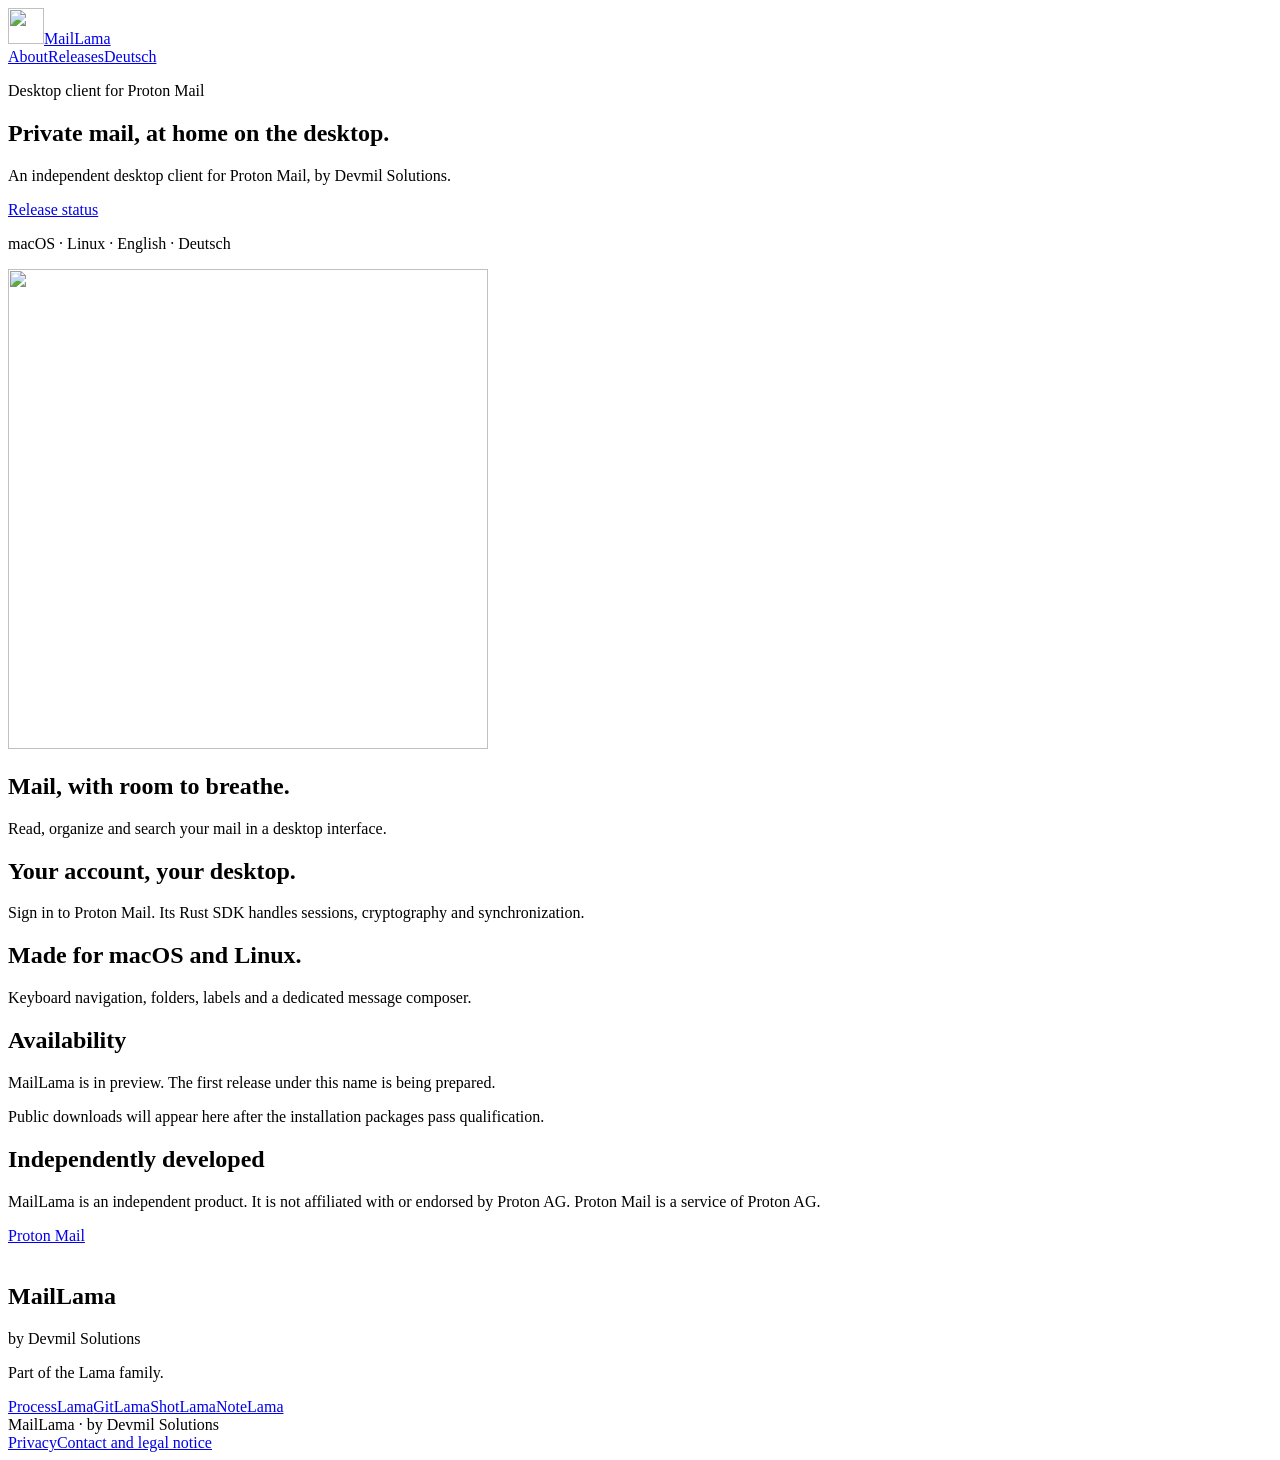
==== webfront/index.html @ eb5f18ec "Publish the MailLama preview website from authoritative Forgejo sources" ====
<!doctype html>
<html lang="en"><head><meta charset="utf-8"><meta name="viewport" content="width=device-width,initial-scale=1">
<title>MailLama · Private mail, at home on the desktop.</title><meta name="description" content="An independent desktop client for Proton Mail, by Devmil Solutions.">
<link rel="canonical" href="https://devmil.de/maillama/"><link rel="alternate" hreflang="en" href="https://devmil.de/maillama/"><link rel="alternate" hreflang="de" href="https://devmil.de/maillama/de/">
<meta property="og:title" content="MailLama"><meta property="og:description" content="An independent desktop client for Proton Mail, by Devmil Solutions."><meta property="og:url" content="https://devmil.de/maillama/"><meta property="og:image" content="https://devmil.de/maillama/assets/social.png"><meta property="og:type" content="website">
<link rel="icon" href="/maillama/assets/favicon.png"><link rel="stylesheet" href="/maillama/style.7b50d7c165a7.css"><link rel="manifest" href="/maillama/site.webmanifest">
<script type="application/ld+json">{"@context": "https://schema.org", "@type": "SoftwareApplication", "name": "MailLama", "url": "https://devmil.de/maillama/", "applicationCategory": "CommunicationApplication", "operatingSystem": "macOS, Linux", "author": {"@type": "Organization", "name": "Devmil Solutions"}}</script></head><body>
<header><a class="wordmark" href="https://devmil.de/maillama/"><img src="/maillama/assets/lama/tile-crossproton.svg" width="36" height="36" alt="">MailLama</a><nav aria-label="Navigation"><a href="https://devmil.de/maillama/#about">About</a><a href="https://devmil.de/maillama/releases.html">Releases</a><a href="https://devmil.de/maillama/de/" lang="de">Deutsch</a></nav></header>
<main><section class="hero"><div><p class="eyebrow">Desktop client for Proton Mail</p><h1>Private mail, at home on the desktop.</h1><p class="intro">An independent desktop client for Proton Mail, by Devmil Solutions.</p><a class="button" href="#availability">Release status</a><p class="status">macOS · Linux · English · Deutsch</p></div><div class="scene"><img src="/maillama/assets/lama/herd-crossproton.svg" alt="" width="480" height="480"></div></section><section class="cards" aria-label="MailLama"><article class="card"><h2>Mail, with room to breathe.</h2><p>Read, organize and search your mail in a desktop interface.</p></article><article class="card"><h2>Your account, your desktop.</h2><p>Sign in to Proton Mail. Its Rust SDK handles sessions, cryptography and synchronization.</p></article><article class="card"><h2>Made for macOS and Linux.</h2><p>Keyboard navigation, folders, labels and a dedicated message composer.</p></article></section><section class="section split" id="availability"><div><h2>Availability</h2><p>MailLama is in preview. The first release under this name is being prepared.</p><p>Public downloads will appear here after the installation packages pass qualification.</p></div><div><h2>Independently developed</h2><p>MailLama is an independent product. It is not affiliated with or endorsed by Proton AG. Proton Mail is a service of Proton AG.</p><a href="https://proton.me/mail">Proton Mail</a></div></section>
<section class="section" id="about"><div class="about"><img src="/maillama/assets/lama/lama-proud.svg" alt=""><div><h2>MailLama</h2><p>by Devmil Solutions</p><p>Part of the Lama family.</p></div></div><nav class="family" aria-label="Lama family"><a href="https://devmil.de/processlama/">ProcessLama</a><a href="https://devmil.de/gitlama/">GitLama</a><a href="https://devmil.de/shotlama/">ShotLama</a><a href="https://devmil.de/notelama/">NoteLama</a></nav></section></main>
<footer><span><img src="/maillama/assets/lama/lama-signature.svg" alt="">MailLama · by Devmil Solutions</span><nav aria-label="Legal"><a href="https://devmil.de/maillama/privacy.html">Privacy</a><a href="https://devmil.de/imprint/">Contact and legal notice</a></nav></footer></body></html>
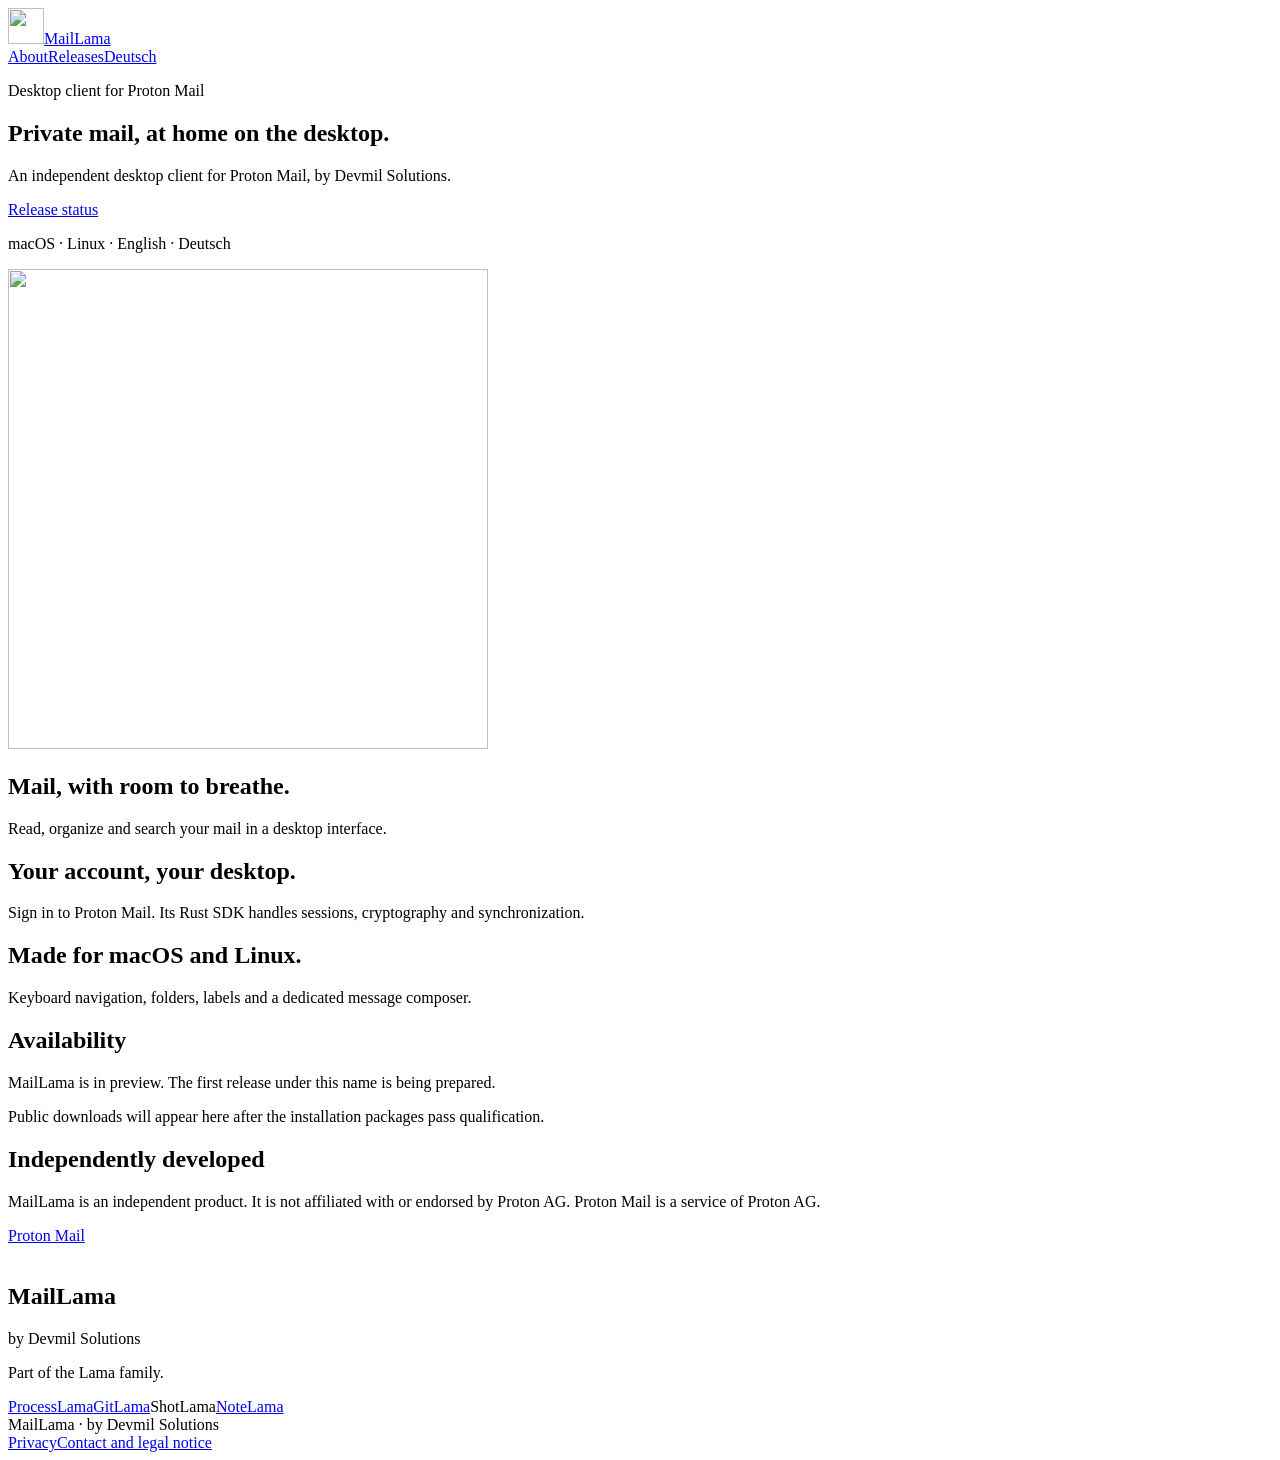
==== commit fd56defd: "Keep the unreleased ShotLama family entry as text" ====
--- a/webfront/index.html
+++ b/webfront/index.html
@@ -3,9 +3,9 @@
 <title>MailLama · Private mail, at home on the desktop.</title><meta name="description" content="An independent desktop client for Proton Mail, by Devmil Solutions.">
 <link rel="canonical" href="https://devmil.de/maillama/"><link rel="alternate" hreflang="en" href="https://devmil.de/maillama/"><link rel="alternate" hreflang="de" href="https://devmil.de/maillama/de/">
 <meta property="og:title" content="MailLama"><meta property="og:description" content="An independent desktop client for Proton Mail, by Devmil Solutions."><meta property="og:url" content="https://devmil.de/maillama/"><meta property="og:image" content="https://devmil.de/maillama/assets/social.png"><meta property="og:type" content="website">
-<link rel="icon" href="/maillama/assets/favicon.png"><link rel="stylesheet" href="/maillama/style.7b50d7c165a7.css"><link rel="manifest" href="/maillama/site.webmanifest">
+<link rel="icon" href="/maillama/assets/favicon.png"><link rel="stylesheet" href="/maillama/style.c832b9b0ee8c.css"><link rel="manifest" href="/maillama/site.webmanifest">
 <script type="application/ld+json">{"@context": "https://schema.org", "@type": "SoftwareApplication", "name": "MailLama", "url": "https://devmil.de/maillama/", "applicationCategory": "CommunicationApplication", "operatingSystem": "macOS, Linux", "author": {"@type": "Organization", "name": "Devmil Solutions"}}</script></head><body>
 <header><a class="wordmark" href="https://devmil.de/maillama/"><img src="/maillama/assets/lama/tile-crossproton.svg" width="36" height="36" alt="">MailLama</a><nav aria-label="Navigation"><a href="https://devmil.de/maillama/#about">About</a><a href="https://devmil.de/maillama/releases.html">Releases</a><a href="https://devmil.de/maillama/de/" lang="de">Deutsch</a></nav></header>
 <main><section class="hero"><div><p class="eyebrow">Desktop client for Proton Mail</p><h1>Private mail, at home on the desktop.</h1><p class="intro">An independent desktop client for Proton Mail, by Devmil Solutions.</p><a class="button" href="#availability">Release status</a><p class="status">macOS · Linux · English · Deutsch</p></div><div class="scene"><img src="/maillama/assets/lama/herd-crossproton.svg" alt="" width="480" height="480"></div></section><section class="cards" aria-label="MailLama"><article class="card"><h2>Mail, with room to breathe.</h2><p>Read, organize and search your mail in a desktop interface.</p></article><article class="card"><h2>Your account, your desktop.</h2><p>Sign in to Proton Mail. Its Rust SDK handles sessions, cryptography and synchronization.</p></article><article class="card"><h2>Made for macOS and Linux.</h2><p>Keyboard navigation, folders, labels and a dedicated message composer.</p></article></section><section class="section split" id="availability"><div><h2>Availability</h2><p>MailLama is in preview. The first release under this name is being prepared.</p><p>Public downloads will appear here after the installation packages pass qualification.</p></div><div><h2>Independently developed</h2><p>MailLama is an independent product. It is not affiliated with or endorsed by Proton AG. Proton Mail is a service of Proton AG.</p><a href="https://proton.me/mail">Proton Mail</a></div></section>
-<section class="section" id="about"><div class="about"><img src="/maillama/assets/lama/lama-proud.svg" alt=""><div><h2>MailLama</h2><p>by Devmil Solutions</p><p>Part of the Lama family.</p></div></div><nav class="family" aria-label="Lama family"><a href="https://devmil.de/processlama/">ProcessLama</a><a href="https://devmil.de/gitlama/">GitLama</a><a href="https://devmil.de/shotlama/">ShotLama</a><a href="https://devmil.de/notelama/">NoteLama</a></nav></section></main>
+<section class="section" id="about"><div class="about"><img src="/maillama/assets/lama/lama-proud.svg" alt=""><div><h2>MailLama</h2><p>by Devmil Solutions</p><p>Part of the Lama family.</p></div></div><nav class="family" aria-label="Lama family"><a href="https://devmil.de/processlama/">ProcessLama</a><a href="https://devmil.de/gitlama/">GitLama</a><span>ShotLama</span><a href="https://devmil.de/notelama/">NoteLama</a></nav></section></main>
 <footer><span><img src="/maillama/assets/lama/lama-signature.svg" alt="">MailLama · by Devmil Solutions</span><nav aria-label="Legal"><a href="https://devmil.de/maillama/privacy.html">Privacy</a><a href="https://devmil.de/imprint/">Contact and legal notice</a></nav></footer></body></html>
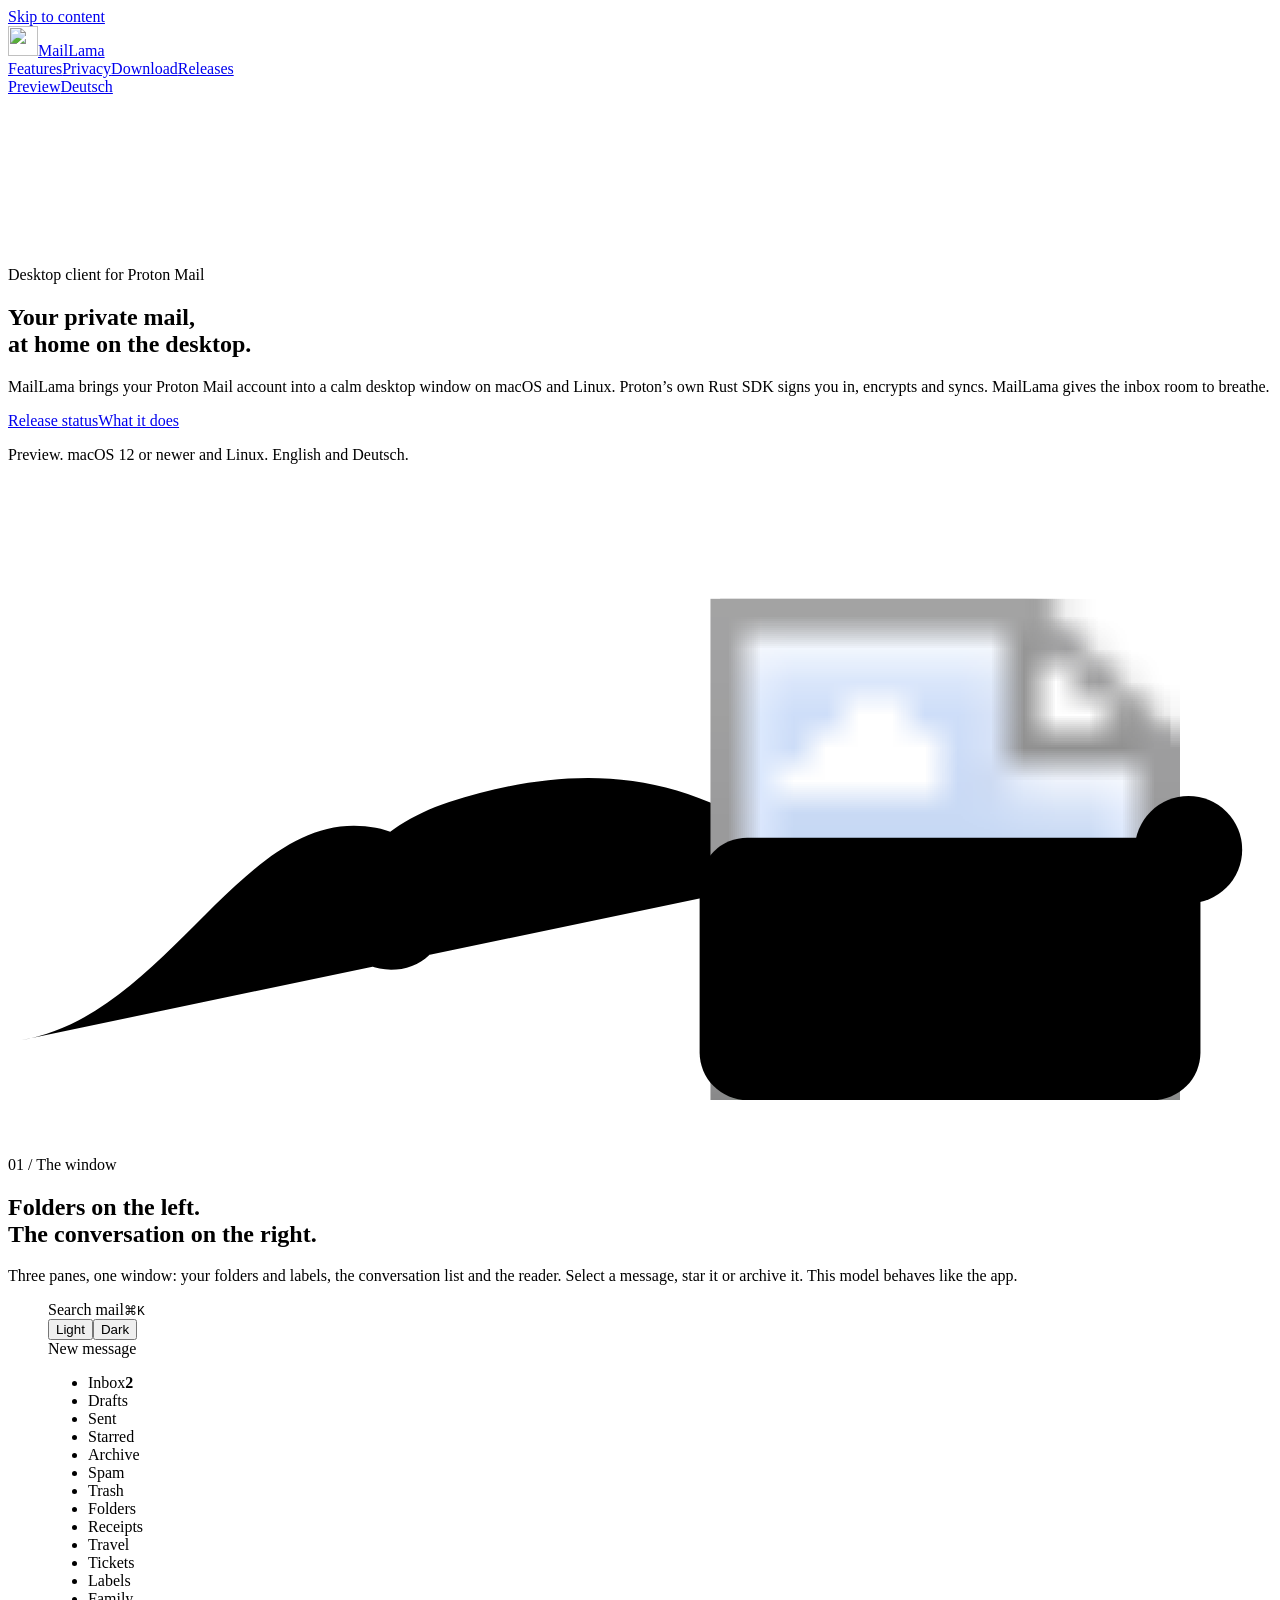
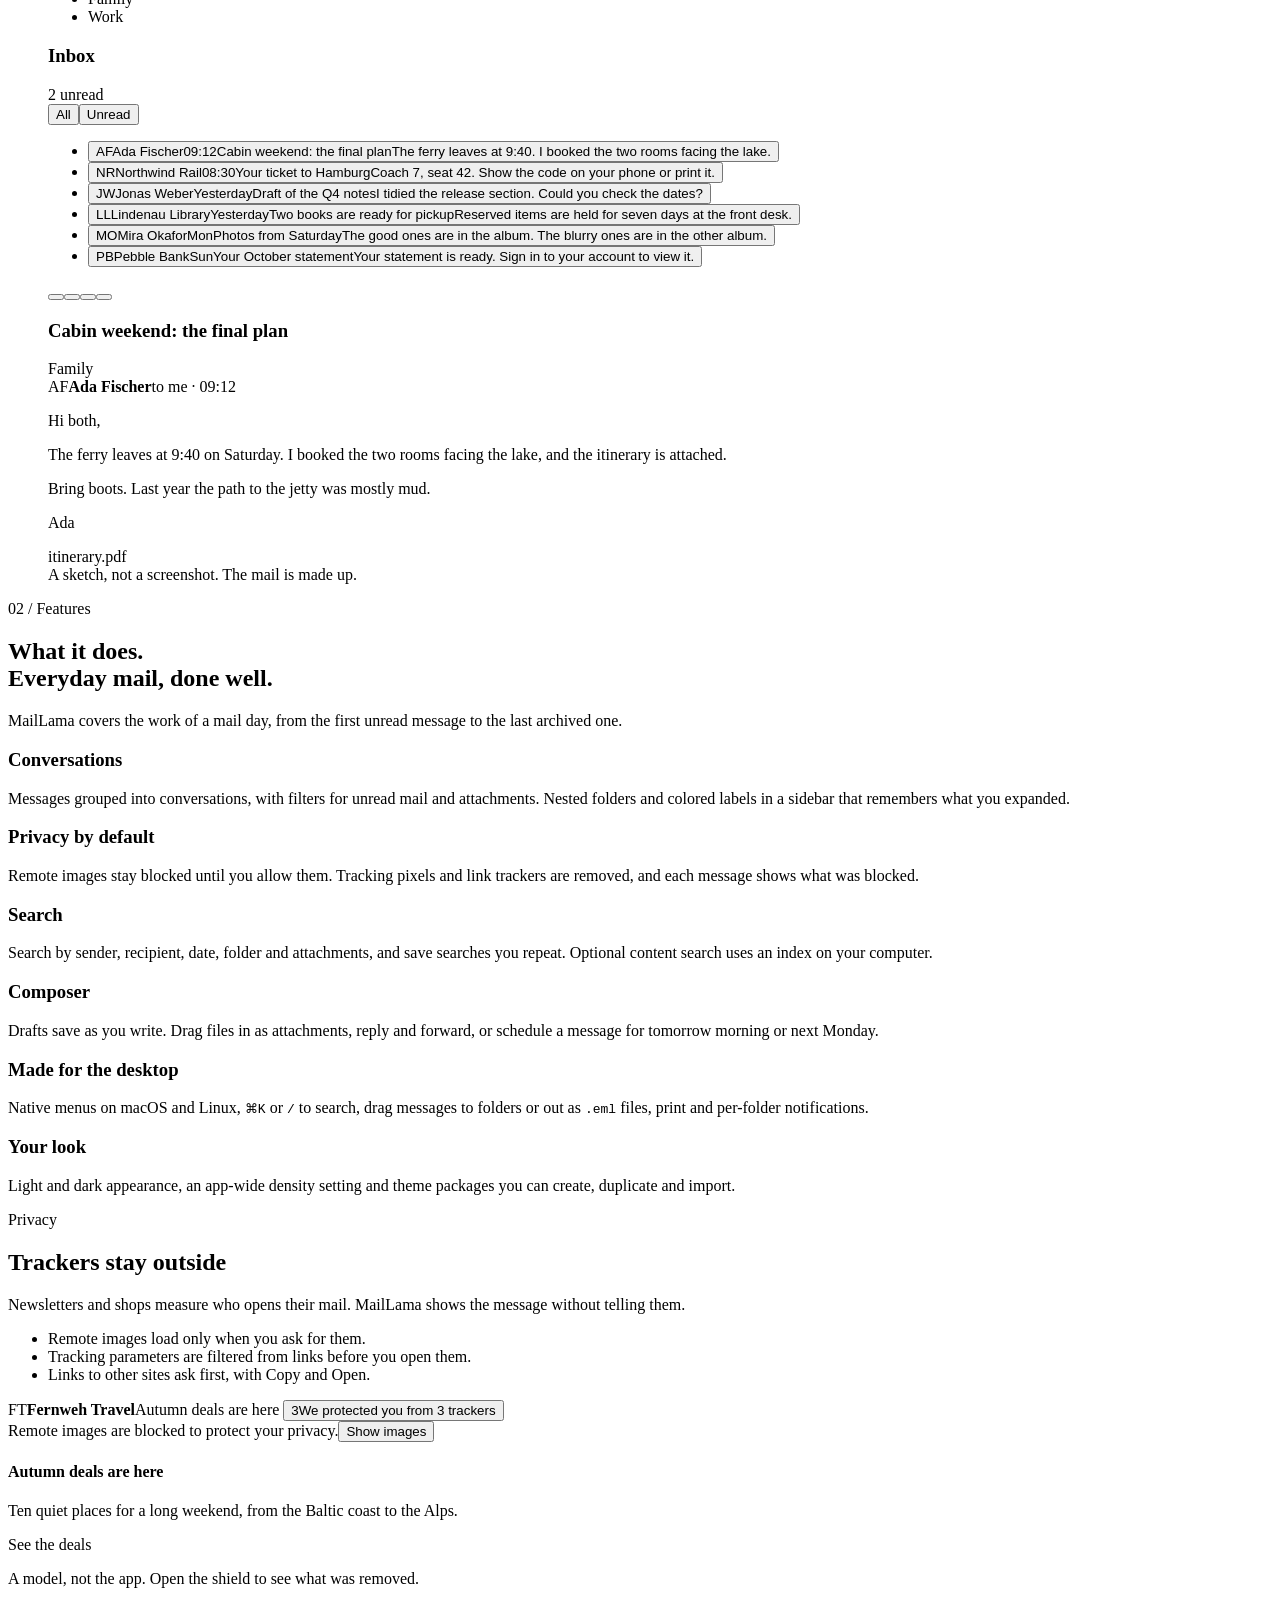
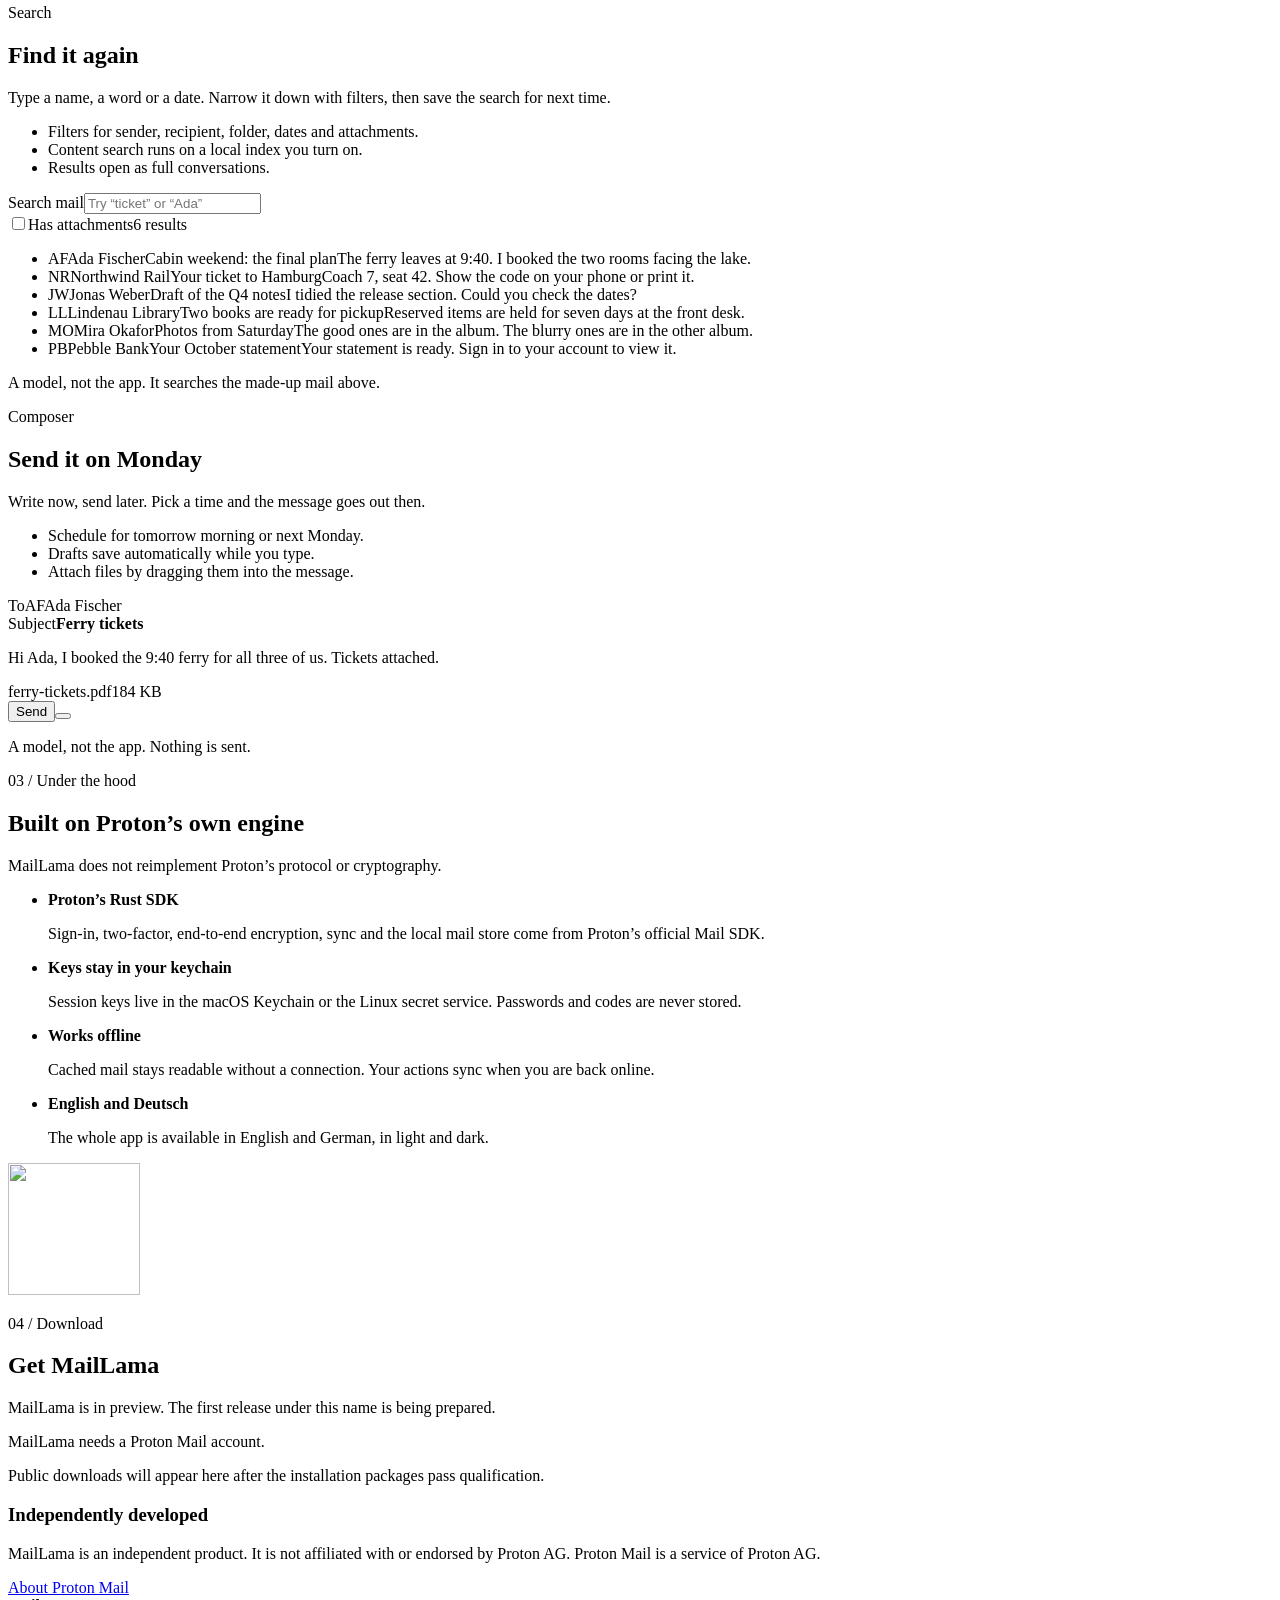
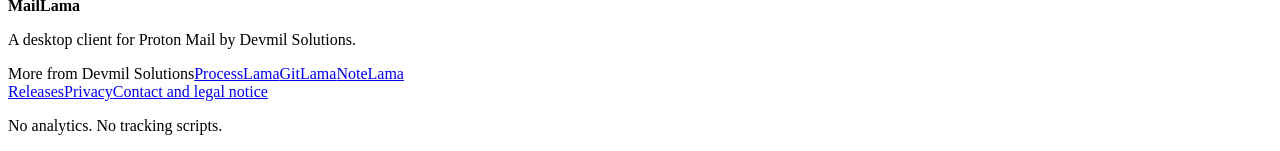
==== commit 6da931f3: "Sync MailLama website from cf1d3f98775d3b9809a4840f121636abe08332cc" ====
--- a/webfront/index.html
+++ b/webfront/index.html
@@ -1,11 +1,143 @@
 <!doctype html>
-<html lang="en"><head><meta charset="utf-8"><meta name="viewport" content="width=device-width,initial-scale=1">
-<title>MailLama · Private mail, at home on the desktop.</title><meta name="description" content="An independent desktop client for Proton Mail, by Devmil Solutions.">
-<link rel="canonical" href="https://devmil.de/maillama/"><link rel="alternate" hreflang="en" href="https://devmil.de/maillama/"><link rel="alternate" hreflang="de" href="https://devmil.de/maillama/de/">
-<meta property="og:title" content="MailLama"><meta property="og:description" content="An independent desktop client for Proton Mail, by Devmil Solutions."><meta property="og:url" content="https://devmil.de/maillama/"><meta property="og:image" content="https://devmil.de/maillama/assets/social.png"><meta property="og:type" content="website">
-<link rel="icon" href="/maillama/assets/favicon.png"><link rel="stylesheet" href="/maillama/style.c832b9b0ee8c.css"><link rel="manifest" href="/maillama/site.webmanifest">
-<script type="application/ld+json">{"@context": "https://schema.org", "@type": "SoftwareApplication", "name": "MailLama", "url": "https://devmil.de/maillama/", "applicationCategory": "CommunicationApplication", "operatingSystem": "macOS, Linux", "author": {"@type": "Organization", "name": "Devmil Solutions"}}</script></head><body>
-<header><a class="wordmark" href="https://devmil.de/maillama/"><img src="/maillama/assets/lama/tile-crossproton.svg" width="36" height="36" alt="">MailLama</a><nav aria-label="Navigation"><a href="https://devmil.de/maillama/#about">About</a><a href="https://devmil.de/maillama/releases.html">Releases</a><a href="https://devmil.de/maillama/de/" lang="de">Deutsch</a></nav></header>
-<main><section class="hero"><div><p class="eyebrow">Desktop client for Proton Mail</p><h1>Private mail, at home on the desktop.</h1><p class="intro">An independent desktop client for Proton Mail, by Devmil Solutions.</p><a class="button" href="#availability">Release status</a><p class="status">macOS · Linux · English · Deutsch</p></div><div class="scene"><img src="/maillama/assets/lama/herd-crossproton.svg" alt="" width="480" height="480"></div></section><section class="cards" aria-label="MailLama"><article class="card"><h2>Mail, with room to breathe.</h2><p>Read, organize and search your mail in a desktop interface.</p></article><article class="card"><h2>Your account, your desktop.</h2><p>Sign in to Proton Mail. Its Rust SDK handles sessions, cryptography and synchronization.</p></article><article class="card"><h2>Made for macOS and Linux.</h2><p>Keyboard navigation, folders, labels and a dedicated message composer.</p></article></section><section class="section split" id="availability"><div><h2>Availability</h2><p>MailLama is in preview. The first release under this name is being prepared.</p><p>Public downloads will appear here after the installation packages pass qualification.</p></div><div><h2>Independently developed</h2><p>MailLama is an independent product. It is not affiliated with or endorsed by Proton AG. Proton Mail is a service of Proton AG.</p><a href="https://proton.me/mail">Proton Mail</a></div></section>
-<section class="section" id="about"><div class="about"><img src="/maillama/assets/lama/lama-proud.svg" alt=""><div><h2>MailLama</h2><p>by Devmil Solutions</p><p>Part of the Lama family.</p></div></div><nav class="family" aria-label="Lama family"><a href="https://devmil.de/processlama/">ProcessLama</a><a href="https://devmil.de/gitlama/">GitLama</a><span>ShotLama</span><a href="https://devmil.de/notelama/">NoteLama</a></nav></section></main>
-<footer><span><img src="/maillama/assets/lama/lama-signature.svg" alt="">MailLama · by Devmil Solutions</span><nav aria-label="Legal"><a href="https://devmil.de/maillama/privacy.html">Privacy</a><a href="https://devmil.de/imprint/">Contact and legal notice</a></nav></footer></body></html>+<html lang="en">
+<head>
+<meta charset="utf-8">
+<meta name="viewport" content="width=device-width, initial-scale=1">
+<title>MailLama · Your private mail, at home on the desktop</title>
+<meta name="description" content="MailLama is an independent desktop client for Proton Mail on macOS and Linux, by Devmil Solutions.">
+<meta name="theme-color" content="#E8ECEE" media="(prefers-color-scheme: light)">
+<meta name="theme-color" content="#0B151A" media="(prefers-color-scheme: dark)">
+<link rel="canonical" href="https://devmil.de/maillama/">
+<link rel="alternate" hreflang="en" href="https://devmil.de/maillama/">
+<link rel="alternate" hreflang="de" href="https://devmil.de/maillama/de/">
+<meta property="og:type" content="website">
+<meta property="og:title" content="MailLama · Your private mail, at home on the desktop">
+<meta property="og:description" content="MailLama is an independent desktop client for Proton Mail on macOS and Linux, by Devmil Solutions.">
+<meta property="og:url" content="https://devmil.de/maillama/">
+<meta property="og:image" content="https://devmil.de/maillama/assets/feature-graphic.png">
+<meta property="og:image:width" content="1024">
+<meta property="og:image:height" content="500">
+<meta name="twitter:card" content="summary_large_image">
+<meta name="twitter:image" content="https://devmil.de/maillama/assets/feature-graphic.png">
+<link rel="icon" href="/maillama/assets/lama/tile-crossproton-small.svg" type="image/svg+xml">
+<link rel="icon" href="/maillama/assets/favicon.png" type="image/png">
+<link rel="stylesheet" href="/maillama/style.6cc1d07f967f.css">
+<link rel="manifest" href="/maillama/site.webmanifest">
+<script>document.documentElement.classList.add("js")</script>
+<script src="/maillama/site.1dc289133462.js" defer></script>
+<script type="application/ld+json">{"@context": "https://schema.org", "@type": "SoftwareApplication", "name": "MailLama", "url": "https://devmil.de/maillama/", "description": "MailLama is an independent desktop client for Proton Mail on macOS and Linux, by Devmil Solutions.", "applicationCategory": "CommunicationApplication", "operatingSystem": "macOS, Linux", "inLanguage": "en", "author": {"@type": "Organization", "name": "Devmil Solutions"}}</script>
+</head>
+<body class="">
+<a class="skip-link" href="#main">Skip to content</a>
+<header class="site-header">
+<a class="brand" href="https://devmil.de/maillama/" aria-label="MailLama home"><img src="/maillama/assets/lama/tile-crossproton.svg" width="30" height="30" alt="">MailLama</a>
+<nav class="site-nav" aria-label="Primary"><a href="https://devmil.de/maillama/#features">Features</a><a href="https://devmil.de/maillama/#privacy">Privacy</a><a href="https://devmil.de/maillama/#download">Download</a><a href="https://devmil.de/maillama/releases.html">Releases</a></nav>
+<div class="header-end"><a class="header-status" href="https://devmil.de/maillama/#download">Preview</a><a class="lang" href="https://devmil.de/maillama/de/" hreflang="de" lang="de">Deutsch</a></div>
+</header>
+<main id="main">
+<section class="hero" aria-labelledby="hero-title"><div class="stage">
+<canvas class="routes" data-routes aria-hidden="true"></canvas>
+<div class="hero-copy"><p class="eyebrow">Desktop client for Proton Mail</p><h1 id="hero-title">Your private mail,<br>at home on the desktop.</h1><p class="intro">MailLama brings your Proton Mail account into a calm desktop window on macOS and Linux. Proton’s own Rust SDK signs you in, encrypts and syncs. MailLama gives the inbox room to breathe.</p>
+<div class="actions"><a class="button primary" href="https://devmil.de/maillama/#download"><span class="icon" style="--icon:url(/maillama/assets/icons/download.svg)" aria-hidden="true"></span><span>Release status</span></a><a class="button ghost" href="https://devmil.de/maillama/#features">What it does<span class="icon" style="--icon:url(/maillama/assets/icons/arrow-right.svg)" aria-hidden="true"></span></a></div>
+<p class="hero-note">Preview. macOS 12 or newer and Linux. English and Deutsch.</p></div>
+<div class="hero-scene" data-hero-scene aria-hidden="true">
+<svg viewBox="52 24 212 110" focusable="false">
+<defs><clipPath id="envelope-mouth"><rect x="140" y="0" width="130" height="128"/></clipPath></defs>
+<path class="flight" data-flight d="M54 118C78 114 90 82 110 82C128 82 130 104 118 106C104 108 102 86 126 78C148 71 168 72 188 90"/>
+<g clip-path="url(#envelope-mouth)"><g class="hero-lama" data-hero-lama>
+<image class="pose proud" href="/maillama/assets/lama/lama-proud.svg" x="165.92" y="43.93" width="88.16" height="88.16"/>
+<image class="pose hello" href="/maillama/assets/lama/lama-standing-nod.svg" x="164.31" y="43.93" width="88.16" height="88.16"/>
+</g></g>
+<g class="letter" data-letter><rect x="-7" y="-5" width="14" height="10" rx="2"/><path d="M-5 -3l5 3.4 5-3.4"/></g>
+<g class="envelope" data-envelope><rect x="168" y="84" width="84" height="44" rx="8"/><path d="M174 90l36 22 36-22"/></g>
+<g class="badge" data-badge><circle cx="250" cy="86" r="9"/><text x="250" y="89.6" text-anchor="middle" data-badge-count>0</text></g>
+</svg>
+</div>
+</div></section>
+<section id="window" class="section wrap" aria-labelledby="window-title">
+<div class="section-heading reveal"><p class="eyebrow">01 / The window</p><h2 id="window-title">Folders on the left.<br><span>The conversation on the right.</span></h2><p>Three panes, one window: your folders and labels, the conversation list and the reader. Select a message, star it or archive it. This model behaves like the app.</p></div>
+<figure class="sketch reveal" data-sketch>
+<div class="window" data-theme="light" role="group" aria-label="Interactive model of the MailLama window">
+<div class="win-bar"><span class="lights" aria-hidden="true"><i></i><i></i><i></i></span>
+<div class="win-search"><span class="icon" style="--icon:url(/maillama/assets/icons/search.svg)" aria-hidden="true"></span><span>Search mail</span><kbd>⌘K</kbd></div>
+<div class="segmented" role="group" aria-label="Theme of the model"><button type="button" data-theme-choice="light" aria-pressed="true">Light</button><button type="button" data-theme-choice="dark" aria-pressed="false">Dark</button></div></div>
+<div class="win-body">
+<nav class="win-side" aria-label="Mailboxes"><span class="compose"><span class="icon" style="--icon:url(/maillama/assets/icons/pen-line.svg)" aria-hidden="true"></span><span>New message</span></span><ul><li class="nav-item is-active" aria-current="true"><span class="icon" style="--icon:url(/maillama/assets/icons/inbox.svg)" aria-hidden="true"></span><span>Inbox</span><b class="count" data-unread-count>2</b></li><li class="nav-item"><span class="icon" style="--icon:url(/maillama/assets/icons/file-text.svg)" aria-hidden="true"></span><span>Drafts</span></li><li class="nav-item"><span class="icon" style="--icon:url(/maillama/assets/icons/send.svg)" aria-hidden="true"></span><span>Sent</span></li><li class="nav-item"><span class="icon" style="--icon:url(/maillama/assets/icons/star.svg)" aria-hidden="true"></span><span>Starred</span></li><li class="nav-item"><span class="icon" style="--icon:url(/maillama/assets/icons/archive.svg)" aria-hidden="true"></span><span>Archive</span></li><li class="nav-item"><span class="icon" style="--icon:url(/maillama/assets/icons/octagon-alert.svg)" aria-hidden="true"></span><span>Spam</span></li><li class="nav-item"><span class="icon" style="--icon:url(/maillama/assets/icons/trash-2.svg)" aria-hidden="true"></span><span>Trash</span></li><li class="side-title">Folders</li><li class="nav-item"><span class="icon" style="--icon:url(/maillama/assets/icons/folder.svg)" aria-hidden="true"></span><span>Receipts</span></li><li class="nav-item"><span class="icon" style="--icon:url(/maillama/assets/icons/folder-open.svg)" aria-hidden="true"></span><span>Travel</span></li><li class="nav-item nested"><span class="icon" style="--icon:url(/maillama/assets/icons/folder.svg)" aria-hidden="true"></span><span>Tickets</span></li><li class="side-title">Labels</li><li class="nav-item"><i class="label-dot" style="--tone:var(--series-2)"></i><span>Family</span></li><li class="nav-item"><i class="label-dot" style="--tone:var(--series-6)"></i><span>Work</span></li></ul><span class="signature" aria-hidden="true"></span></nav>
+<section class="win-list" aria-label="Inbox"><header class="list-head"><h3>Inbox</h3><span class="list-count" data-unread-label>2 unread</span>
+<div class="pills" role="group" aria-label="Filter"><button type="button" data-filter="all" aria-pressed="true">All</button><button type="button" data-filter="unread" aria-pressed="false">Unread</button></div></header>
+<ul class="rows" data-rows><li><button type="button" class="row is-unread is-selected" data-mail="cabin" aria-pressed="true"><span class="avatar" style="--tone:var(--series-2)">AF</span><span class="row-main"><span class="row-top"><span class="sender">Ada Fischer</span><span class="time">09:12</span></span><span class="subject">Cabin weekend: the final plan</span><span class="snippet">The ferry leaves at 9:40. I booked the two rooms facing the lake.</span></span><span class="row-icons"><span class="icon mini" style="--icon:url(/maillama/assets/icons/paperclip.svg)" aria-hidden="true"></span></span></button></li><li><button type="button" class="row is-unread" data-mail="rail" aria-pressed="false"><span class="avatar" style="--tone:var(--series-1)">NR</span><span class="row-main"><span class="row-top"><span class="sender">Northwind Rail</span><span class="time">08:30</span></span><span class="subject">Your ticket to Hamburg</span><span class="snippet">Coach 7, seat 42. Show the code on your phone or print it.</span></span><span class="row-icons"></span></button></li><li><button type="button" class="row" data-mail="notes" aria-pressed="false"><span class="avatar" style="--tone:var(--series-6)">JW</span><span class="row-main"><span class="row-top"><span class="sender">Jonas Weber</span><span class="time">Yesterday</span></span><span class="subject">Draft of the Q4 notes</span><span class="snippet">I tidied the release section. Could you check the dates?</span></span><span class="row-icons"><span class="icon mini" style="--icon:url(/maillama/assets/icons/paperclip.svg)" aria-hidden="true"></span><span class="icon mini star" style="--icon:url(/maillama/assets/icons/star.svg)" aria-hidden="true"></span></span></button></li><li><button type="button" class="row" data-mail="library" aria-pressed="false"><span class="avatar" style="--tone:var(--series-3)">LL</span><span class="row-main"><span class="row-top"><span class="sender">Lindenau Library</span><span class="time">Yesterday</span></span><span class="subject">Two books are ready for pickup</span><span class="snippet">Reserved items are held for seven days at the front desk.</span></span><span class="row-icons"></span></button></li><li><button type="button" class="row" data-mail="photos" aria-pressed="false"><span class="avatar" style="--tone:var(--series-5)">MO</span><span class="row-main"><span class="row-top"><span class="sender">Mira Okafor</span><span class="time">Mon</span></span><span class="subject">Photos from Saturday</span><span class="snippet">The good ones are in the album. The blurry ones are in the other album.</span></span><span class="row-icons"><span class="icon mini" style="--icon:url(/maillama/assets/icons/paperclip.svg)" aria-hidden="true"></span><span class="icon mini star" style="--icon:url(/maillama/assets/icons/star.svg)" aria-hidden="true"></span></span></button></li><li><button type="button" class="row" data-mail="bank" aria-pressed="false"><span class="avatar" style="--tone:var(--series-7)">PB</span><span class="row-main"><span class="row-top"><span class="sender">Pebble Bank</span><span class="time">Sun</span></span><span class="subject">Your October statement</span><span class="snippet">Your statement is ready. Sign in to your account to view it.</span></span><span class="row-icons"></span></button></li></ul>
+<div class="list-empty" data-empty hidden><span class="lama-tile"><img src="/maillama/assets/lama/lama-resting.svg" width="72" height="72" alt=""></span><strong data-empty-title>Inbox zero.</strong><p data-empty-body>New messages arrive here. Nothing needs your attention.</p><button type="button" class="button small secondary" data-restore><span class="icon" style="--icon:url(/maillama/assets/icons/undo-2.svg)" aria-hidden="true"></span>Restore the inbox</button></div></section>
+<article class="win-reader" data-reader aria-live="polite">
+<div class="r-tools"><button type="button" class="tool" data-act="reply" aria-label="Reply" title="Reply"><span class="icon" style="--icon:url(/maillama/assets/icons/reply.svg)" aria-hidden="true"></span></button><button type="button" class="tool" data-act="forward" aria-label="Forward" title="Forward"><span class="icon" style="--icon:url(/maillama/assets/icons/forward.svg)" aria-hidden="true"></span></button><button type="button" class="tool" data-act="archive" aria-label="Archive" title="Archive"><span class="icon" style="--icon:url(/maillama/assets/icons/archive.svg)" aria-hidden="true"></span></button><button type="button" class="tool" data-act="star" aria-pressed="false" aria-label="Star" title="Star"><span class="icon" style="--icon:url(/maillama/assets/icons/star.svg)" aria-hidden="true"></span></button></div>
+<h3 data-r-subject>Cabin weekend: the final plan</h3><div class="r-chips" data-r-chips><span class="label-chip" style="--tone:var(--series-2)">Family</span></div>
+<div class="r-from"><span class="avatar" data-r-avatar style="--tone:var(--series-2)">AF</span><span class="r-meta"><strong data-r-sender>Ada Fischer</strong><span data-r-when>to me · 09:12</span></span><span class="shield-chip" data-r-trackers hidden><span class="icon" style="--icon:url(/maillama/assets/icons/shield-check.svg)" aria-hidden="true"></span><span></span></span></div>
+<div class="r-body" data-r-body><p>Hi both,</p><p>The ferry leaves at 9:40 on Saturday. I booked the two rooms facing the lake, and the itinerary is attached.</p><p>Bring boots. Last year the path to the jetty was mostly mud.</p><p>Ada</p></div><div class="r-attach" data-r-attach><span class="icon" style="--icon:url(/maillama/assets/icons/paperclip.svg)" aria-hidden="true"></span><span>itinerary.pdf</span></div>
+</article></div>
+<div class="toast" data-toast role="status" hidden><span data-toast-text></span><button type="button" data-undo>Undo</button></div>
+</div>
+<figcaption class="demo-note">A sketch, not a screenshot. The mail is made up.</figcaption>
+<script type="application/json" data-mail-model>{"mail": [{"id": "cabin", "file": "itinerary.pdf", "tone": 2, "time": "09:12", "unread": true, "star": false, "attach": true, "label": "family", "trackers": 0, "sender": "Ada Fischer", "subject": "Cabin weekend: the final plan", "snippet": "The ferry leaves at 9:40. I booked the two rooms facing the lake.", "body": ["Hi both,", "The ferry leaves at 9:40 on Saturday. I booked the two rooms facing the lake, and the itinerary is attached.", "Bring boots. Last year the path to the jetty was mostly mud.", "Ada"], "initials": "AF"}, {"id": "rail", "file": null, "tone": 1, "time": "08:30", "unread": true, "star": false, "attach": false, "label": null, "trackers": 3, "sender": "Northwind Rail", "subject": "Your ticket to Hamburg", "snippet": "Coach 7, seat 42. Show the code on your phone or print it.", "body": ["Thank you for travelling with Northwind Rail.", "Coach 7, seat 42. Departure 14:05 from platform 3. Show the code on your phone or print this message.", "Have a good journey."], "initials": "NR"}, {"id": "notes", "file": "q4-notes.pdf", "tone": 6, "time": "Yesterday", "unread": false, "star": true, "attach": true, "label": "work", "trackers": 0, "sender": "Jonas Weber", "subject": "Draft of the Q4 notes", "snippet": "I tidied the release section. Could you check the dates?", "body": ["Hey,", "I tidied the release section and moved the open questions to the end. Could you check the dates before Thursday?", "Thanks, Jonas"], "initials": "JW"}, {"id": "library", "file": null, "tone": 3, "time": "Yesterday", "unread": false, "star": false, "attach": false, "label": null, "trackers": 0, "sender": "Lindenau Library", "subject": "Two books are ready for pickup", "snippet": "Reserved items are held for seven days at the front desk.", "body": ["Hello,", "Two of your reservations are ready for pickup. Reserved items are held for seven days at the front desk.", "Your Lindenau Library"], "initials": "LL"}, {"id": "photos", "file": "saturday.jpg", "tone": 5, "time": "Mon", "unread": false, "star": true, "attach": true, "label": "family", "trackers": 0, "sender": "Mira Okafor", "subject": "Photos from Saturday", "snippet": "The good ones are in the album. The blurry ones are in the other album.", "body": ["Here they are!", "The good ones are in the shared album. The blurry ones are in the other album, which nobody will ever open.", "Mira"], "initials": "MO"}, {"id": "bank", "file": null, "tone": 7, "time": "Sun", "unread": false, "star": false, "attach": false, "label": null, "trackers": 2, "sender": "Pebble Bank", "subject": "Your October statement", "snippet": "Your statement is ready. Sign in to your account to view it.", "body": ["Dear customer,", "Your October statement is ready. Sign in to your account to view it.", "Pebble Bank"], "initials": "PB"}], "labels": {"family": "Family", "work": "Work"}, "labelTones": {"family": 2, "work": 6}, "strings": {"archived": "Moved to Archive", "undo": "Undo", "trackers_one": "1 tracker blocked", "trackers_other": "{n} trackers blocked", "unread_count": "{n} unread", "star": "Star", "unstar": "Unstar", "to_me": "to me", "empty_title": "Inbox zero.", "empty_body": "New messages arrive here. Nothing needs your attention.", "empty_filter": "No unread messages."}}</script>
+</figure>
+</section>
+<section id="features" class="section wrap" aria-labelledby="features-title">
+<div class="section-heading reveal"><p class="eyebrow">02 / Features</p><h2 id="features-title">What it does.<br><span>Everyday mail, done well.</span></h2><p>MailLama covers the work of a mail day, from the first unread message to the last archived one.</p></div>
+<div class="feature-grid"><article class="feature reveal" style="--i:0"><span class="feature-icon"><span class="icon" style="--icon:url(/maillama/assets/icons/mails.svg)" aria-hidden="true"></span></span><h3>Conversations</h3><p>Messages grouped into conversations, with filters for unread mail and attachments. Nested folders and colored labels in a sidebar that remembers what you expanded.</p></article><article class="feature reveal" style="--i:1"><span class="feature-icon"><span class="icon" style="--icon:url(/maillama/assets/icons/shield-check.svg)" aria-hidden="true"></span></span><h3>Privacy by default</h3><p>Remote images stay blocked until you allow them. Tracking pixels and link trackers are removed, and each message shows what was blocked.</p></article><article class="feature reveal" style="--i:2"><span class="feature-icon"><span class="icon" style="--icon:url(/maillama/assets/icons/search.svg)" aria-hidden="true"></span></span><h3>Search</h3><p>Search by sender, recipient, date, folder and attachments, and save searches you repeat. Optional content search uses an index on your computer.</p></article><article class="feature reveal" style="--i:0"><span class="feature-icon"><span class="icon" style="--icon:url(/maillama/assets/icons/send.svg)" aria-hidden="true"></span></span><h3>Composer</h3><p>Drafts save as you write. Drag files in as attachments, reply and forward, or schedule a message for tomorrow morning or next Monday.</p></article><article class="feature reveal" style="--i:1"><span class="feature-icon"><span class="icon" style="--icon:url(/maillama/assets/icons/keyboard.svg)" aria-hidden="true"></span></span><h3>Made for the desktop</h3><p>Native menus on macOS and Linux, <kbd>⌘</kbd><kbd>K</kbd> or <kbd>/</kbd> to search, drag messages to folders or out as <code>.eml</code> files, print and per-folder notifications.</p></article><article class="feature reveal" style="--i:2"><span class="feature-icon"><span class="icon" style="--icon:url(/maillama/assets/icons/palette.svg)" aria-hidden="true"></span></span><h3>Your look</h3><p>Light and dark appearance, an app-wide density setting and theme packages you can create, duplicate and import.</p></article></div>
+</section>
+<section class="section wrap stories">
+<div class="story" id="privacy">
+<div class="story-copy reveal"><p class="eyebrow">Privacy</p><h2>Trackers stay outside</h2><p>Newsletters and shops measure who opens their mail. MailLama shows the message without telling them.</p><ul class="checks"><li><span class="icon" style="--icon:url(/maillama/assets/icons/check.svg)" aria-hidden="true"></span><span>Remote images load only when you ask for them.</span></li><li><span class="icon" style="--icon:url(/maillama/assets/icons/check.svg)" aria-hidden="true"></span><span>Tracking parameters are filtered from links before you open them.</span></li><li><span class="icon" style="--icon:url(/maillama/assets/icons/check.svg)" aria-hidden="true"></span><span>Links to other sites ask first, with Copy and Open.</span></li></ul></div>
+<div class="story-demo reveal" style="--i:1" role="group" aria-label="Model of a message with blocked trackers"><div class="mail-demo" data-privacy>
+<div class="pd-head"><span class="avatar" style="--tone:var(--series-4)">FT</span><span class="r-meta"><strong>Fernweh Travel</strong><span>Autumn deals are here</span></span>
+<button type="button" class="shield-btn" data-shield aria-expanded="false" aria-controls="pd-pop-en"><span class="icon" style="--icon:url(/maillama/assets/icons/shield-check.svg)" aria-hidden="true"></span><span>3</span><span class="sr-only">We protected you from 3 trackers</span></button></div>
+<div class="pd-pop" id="pd-pop-en" data-shield-pop hidden><strong>We protected you from 3 trackers</strong>
+<p class="pd-line"><span class="icon" style="--icon:url(/maillama/assets/icons/eye-off.svg)" aria-hidden="true"></span>3 trackers blocked</p><ul class="pd-hosts"><li><code>open.mailmetrics.example</code></li><li><code>px.adbeacon.example</code></li><li><code>t.fernweh-mail.example</code></li></ul>
+<p class="pd-line"><span class="icon" style="--icon:url(/maillama/assets/icons/link.svg)" aria-hidden="true"></span>2 links filtered</p>
+<dl><dt>Original link</dt><dd><code>https://fernweh.example/autumn<mark>?utm_source=newsletter&amp;utm_campaign=autumn&amp;uid=8f3a2c91</mark></code></dd><dt>What MailLama opens</dt><dd><code>https://fernweh.example/autumn</code></dd></dl></div>
+<div class="pd-banner" data-banner><span class="icon" style="--icon:url(/maillama/assets/icons/image.svg)" aria-hidden="true"></span><span>Remote images are blocked to protect your privacy.</span><button type="button" class="button small secondary" data-images aria-pressed="false" data-show="Show images" data-hide="Hide images">Show images</button></div>
+<div class="pd-body"><div class="pd-picture" data-picture aria-hidden="true"><span class="sun"></span><span class="hill back"></span><span class="hill"></span><span class="blocked"><span class="icon" style="--icon:url(/maillama/assets/icons/image.svg)" aria-hidden="true"></span></span></div>
+<h4>Autumn deals are here</h4><p>Ten quiet places for a long weekend, from the Baltic coast to the Alps.</p><span class="pd-cta">See the deals</span></div>
+</div><p class="demo-note">A model, not the app. Open the shield to see what was removed.</p></div>
+</div>
+<div class="story flip">
+<div class="story-copy reveal"><p class="eyebrow">Search</p><h2>Find it again</h2><p>Type a name, a word or a date. Narrow it down with filters, then save the search for next time.</p><ul class="checks"><li><span class="icon" style="--icon:url(/maillama/assets/icons/check.svg)" aria-hidden="true"></span><span>Filters for sender, recipient, folder, dates and attachments.</span></li><li><span class="icon" style="--icon:url(/maillama/assets/icons/check.svg)" aria-hidden="true"></span><span>Content search runs on a local index you turn on.</span></li><li><span class="icon" style="--icon:url(/maillama/assets/icons/check.svg)" aria-hidden="true"></span><span>Results open as full conversations.</span></li></ul></div>
+<div class="story-demo reveal" style="--i:1" role="group" aria-label="Model of mail search"><div class="search-demo" data-search data-strings='{&quot;results_one&quot;: &quot;1 result&quot;, &quot;results_other&quot;: &quot;{n} results&quot;}'>
+<label class="sd-field"><span class="icon" style="--icon:url(/maillama/assets/icons/search.svg)" aria-hidden="true"></span><span class="sr-only">Search mail</span><input type="search" data-query placeholder="Try “ticket” or “Ada”" autocomplete="off" spellcheck="false"></label>
+<div class="sd-filters"><label class="sd-check"><input type="checkbox" data-attach-filter><span><span class="icon" style="--icon:url(/maillama/assets/icons/paperclip.svg)" aria-hidden="true"></span>Has attachments</span></label><span class="sd-count" data-count role="status">6 results</span></div>
+<ul class="sd-results" data-results><li data-result="cabin" data-attach="1"><span class="avatar" style="--tone:var(--series-2)">AF</span><span class="row-main"><span class="row-top"><span class="sender">Ada Fischer</span><span class="icon mini" style="--icon:url(/maillama/assets/icons/paperclip.svg)" aria-hidden="true"></span></span><span class="subject">Cabin weekend: the final plan</span><span class="snippet">The ferry leaves at 9:40. I booked the two rooms facing the lake.</span></span></li><li data-result="rail" data-attach="0"><span class="avatar" style="--tone:var(--series-1)">NR</span><span class="row-main"><span class="row-top"><span class="sender">Northwind Rail</span></span><span class="subject">Your ticket to Hamburg</span><span class="snippet">Coach 7, seat 42. Show the code on your phone or print it.</span></span></li><li data-result="notes" data-attach="1"><span class="avatar" style="--tone:var(--series-6)">JW</span><span class="row-main"><span class="row-top"><span class="sender">Jonas Weber</span><span class="icon mini" style="--icon:url(/maillama/assets/icons/paperclip.svg)" aria-hidden="true"></span></span><span class="subject">Draft of the Q4 notes</span><span class="snippet">I tidied the release section. Could you check the dates?</span></span></li><li data-result="library" data-attach="0"><span class="avatar" style="--tone:var(--series-3)">LL</span><span class="row-main"><span class="row-top"><span class="sender">Lindenau Library</span></span><span class="subject">Two books are ready for pickup</span><span class="snippet">Reserved items are held for seven days at the front desk.</span></span></li><li data-result="photos" data-attach="1"><span class="avatar" style="--tone:var(--series-5)">MO</span><span class="row-main"><span class="row-top"><span class="sender">Mira Okafor</span><span class="icon mini" style="--icon:url(/maillama/assets/icons/paperclip.svg)" aria-hidden="true"></span></span><span class="subject">Photos from Saturday</span><span class="snippet">The good ones are in the album. The blurry ones are in the other album.</span></span></li><li data-result="bank" data-attach="0"><span class="avatar" style="--tone:var(--series-7)">PB</span><span class="row-main"><span class="row-top"><span class="sender">Pebble Bank</span></span><span class="subject">Your October statement</span><span class="snippet">Your statement is ready. Sign in to your account to view it.</span></span></li></ul>
+<div class="sd-empty" data-results-empty hidden><span class="lama-tile small"><img src="/maillama/assets/lama/lama-resting.svg" width="56" height="56" alt=""></span><strong>No messages match.</strong><p>Check the spelling or search all folders.</p></div>
+</div><p class="demo-note">A model, not the app. It searches the made-up mail above.</p></div>
+</div>
+<div class="story">
+<div class="story-copy reveal"><p class="eyebrow">Composer</p><h2>Send it on Monday</h2><p>Write now, send later. Pick a time and the message goes out then.</p><ul class="checks"><li><span class="icon" style="--icon:url(/maillama/assets/icons/check.svg)" aria-hidden="true"></span><span>Schedule for tomorrow morning or next Monday.</span></li><li><span class="icon" style="--icon:url(/maillama/assets/icons/check.svg)" aria-hidden="true"></span><span>Drafts save automatically while you type.</span></li><li><span class="icon" style="--icon:url(/maillama/assets/icons/check.svg)" aria-hidden="true"></span><span>Attach files by dragging them into the message.</span></li></ul></div>
+<div class="story-demo reveal" style="--i:1" role="group" aria-label="Model of the composer"><div class="composer-demo" data-composer data-locale="en-GB" data-strings='{&quot;scheduled&quot;: &quot;Scheduled for {when}&quot;, &quot;sent&quot;: &quot;Message sent&quot;}'>
+<div class="cd-sheet" data-sheet>
+<div class="cd-row"><span class="cd-label">To</span><span class="recipient"><span class="avatar" style="--tone:var(--series-2)">AF</span>Ada Fischer</span></div>
+<div class="cd-row"><span class="cd-label">Subject</span><strong>Ferry tickets</strong></div>
+<p class="cd-body">Hi Ada, I booked the 9:40 ferry for all three of us. Tickets attached.</p>
+<div class="cd-attach"><span class="icon" style="--icon:url(/maillama/assets/icons/paperclip.svg)" aria-hidden="true"></span><span>ferry-tickets.pdf</span><span class="cd-size">184 KB</span></div>
+</div>
+<div class="cd-actions"><div class="split"><button type="button" class="button primary small" data-send><span class="icon" style="--icon:url(/maillama/assets/icons/send.svg)" aria-hidden="true"></span>Send</button><button type="button" class="button primary small split-end" data-schedule aria-haspopup="menu" aria-expanded="false" aria-controls="cd-menu-en" aria-label="Schedule send" title="Schedule send"><span class="icon" style="--icon:url(/maillama/assets/icons/calendar-clock.svg)" aria-hidden="true"></span></button></div>
+<div class="cd-menu" id="cd-menu-en" role="menu" data-menu hidden><p class="cd-menu-title">Schedule send</p><button type="button" role="menuitem" data-when="tomorrow"><span>Tomorrow morning</span><span class="cd-date" data-date="tomorrow"></span></button><button type="button" role="menuitem" data-when="monday"><span>Next Monday</span><span class="cd-date" data-date="monday"></span></button></div></div>
+<div class="cd-toast" data-composer-toast role="status" hidden><span class="icon" style="--icon:url(/maillama/assets/icons/check.svg)" aria-hidden="true"></span><span data-composer-text></span><button type="button" data-composer-undo>Undo</button></div>
+</div><p class="demo-note">A model, not the app. Nothing is sent.</p></div>
+</div>
+</section>
+<section id="core" class="section wrap" aria-labelledby="core-title">
+<div class="section-heading reveal"><p class="eyebrow">03 / Under the hood</p><h2 id="core-title">Built on Proton’s own engine</h2><p>MailLama does not reimplement Proton’s protocol or cryptography.</p></div>
+<ul class="core-grid"><li class="reveal" style="--i:0"><span class="icon" style="--icon:url(/maillama/assets/icons/lock.svg)" aria-hidden="true"></span><strong>Proton’s Rust SDK</strong><p>Sign-in, two-factor, end-to-end encryption, sync and the local mail store come from Proton’s official Mail SDK.</p></li><li class="reveal" style="--i:1"><span class="icon" style="--icon:url(/maillama/assets/icons/key-round.svg)" aria-hidden="true"></span><strong>Keys stay in your keychain</strong><p>Session keys live in the macOS Keychain or the Linux secret service. Passwords and codes are never stored.</p></li><li class="reveal" style="--i:2"><span class="icon" style="--icon:url(/maillama/assets/icons/wifi-off.svg)" aria-hidden="true"></span><strong>Works offline</strong><p>Cached mail stays readable without a connection. Your actions sync when you are back online.</p></li><li class="reveal" style="--i:3"><span class="icon" style="--icon:url(/maillama/assets/icons/languages.svg)" aria-hidden="true"></span><strong>English and Deutsch</strong><p>The whole app is available in English and German, in light and dark.</p></li></ul>
+</section>
+<section id="download" class="section wrap" aria-labelledby="download-title">
+<div class="download-stage reveal"><span class="download-lama" aria-hidden="true"><img src="/maillama/assets/lama/lama-standing-nod.svg" width="132" height="132" alt=""></span>
+<div><p class="eyebrow">04 / Download</p><h2 id="download-title">Get MailLama</h2><p>MailLama is in preview. The first release under this name is being prepared.</p><p class="account">MailLama needs a Proton Mail account.</p></div></div>
+<div class="release-status" role="status"><span class="icon" style="--icon:url(/maillama/assets/icons/download.svg)" aria-hidden="true"></span><span>Public downloads will appear here after the installation packages pass qualification.</span></div>
+<aside class="independent reveal"><span class="icon" style="--icon:url(/maillama/assets/icons/shield-check.svg)" aria-hidden="true"></span><div><h3>Independently developed</h3><p>MailLama is an independent product. It is not affiliated with or endorsed by Proton AG. Proton Mail is a service of Proton AG.</p><a href="https://proton.me/mail">About Proton Mail</a></div></aside>
+</section>
+</main>
+<footer class="site-footer">
+<div class="footer-brand"><span class="signature" aria-hidden="true"></span><div><strong>MailLama</strong><p>A desktop client for Proton Mail by Devmil Solutions.</p></div></div>
+<nav class="footer-family" aria-label="More from Devmil Solutions"><span>More from Devmil Solutions</span><a href="https://devmil.de/processlama/">ProcessLama</a><a href="https://devmil.de/gitlama/">GitLama</a><a href="https://devmil.de/notelama/">NoteLama</a></nav>
+<nav class="footer-legal" aria-label="Legal"><a href="https://devmil.de/maillama/releases.html">Releases</a><a href="https://devmil.de/maillama/privacy.html">Privacy</a><a href="https://devmil.de/imprint/">Contact and legal notice</a></nav>
+<p class="footer-note">No analytics. No tracking scripts.</p>
+</footer>
+</body>
+</html>
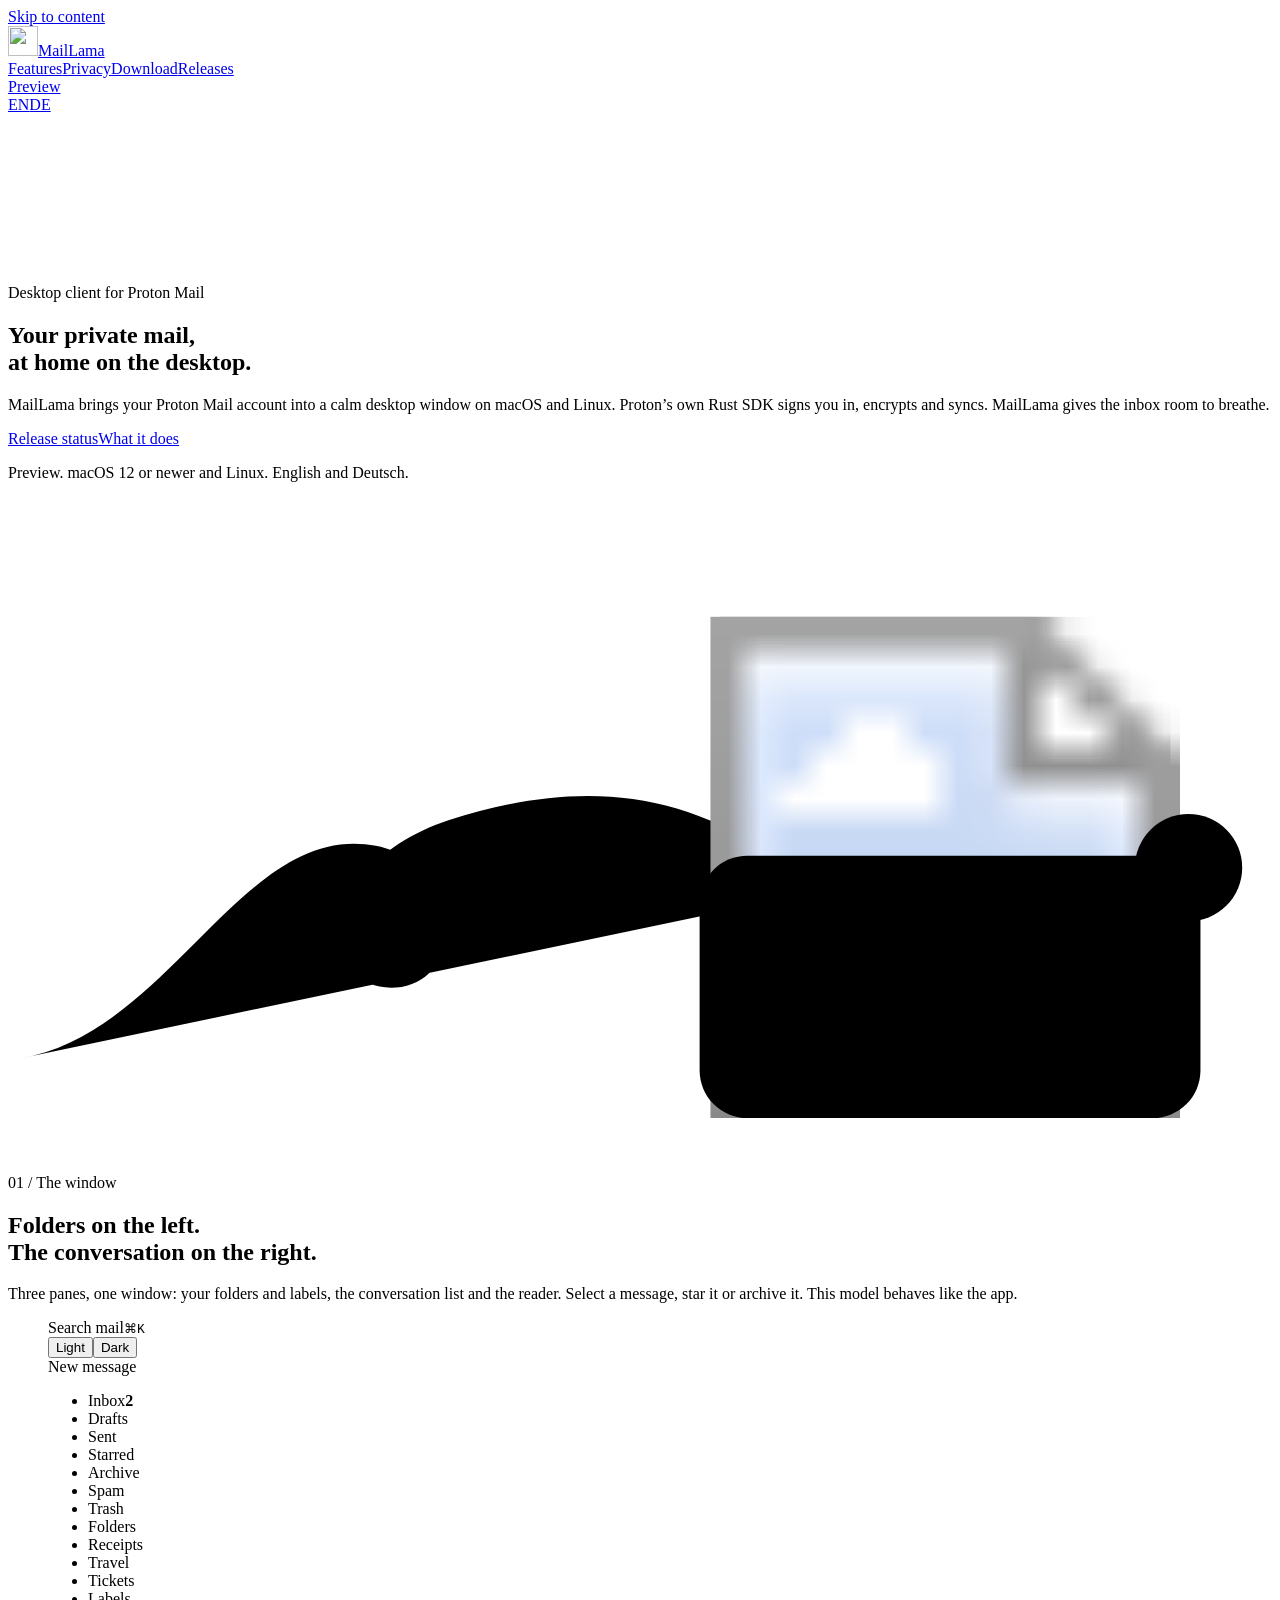
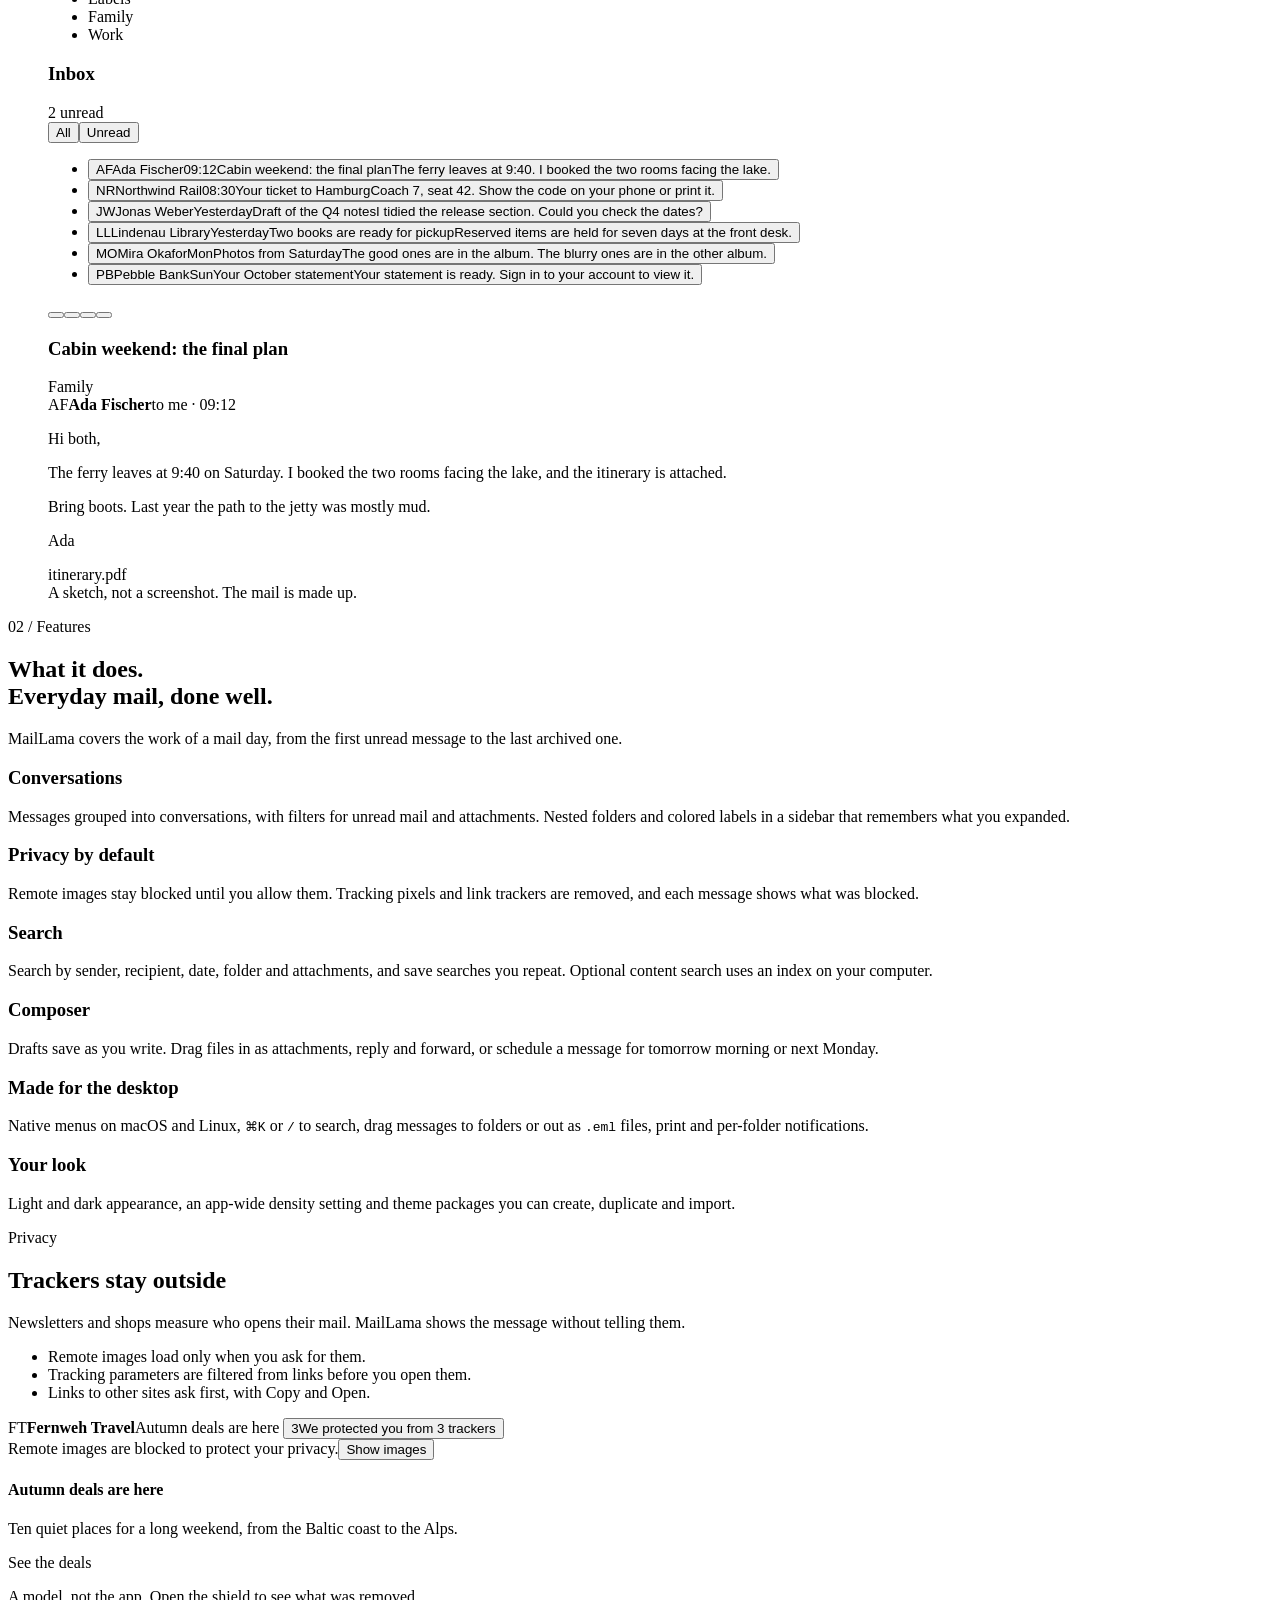
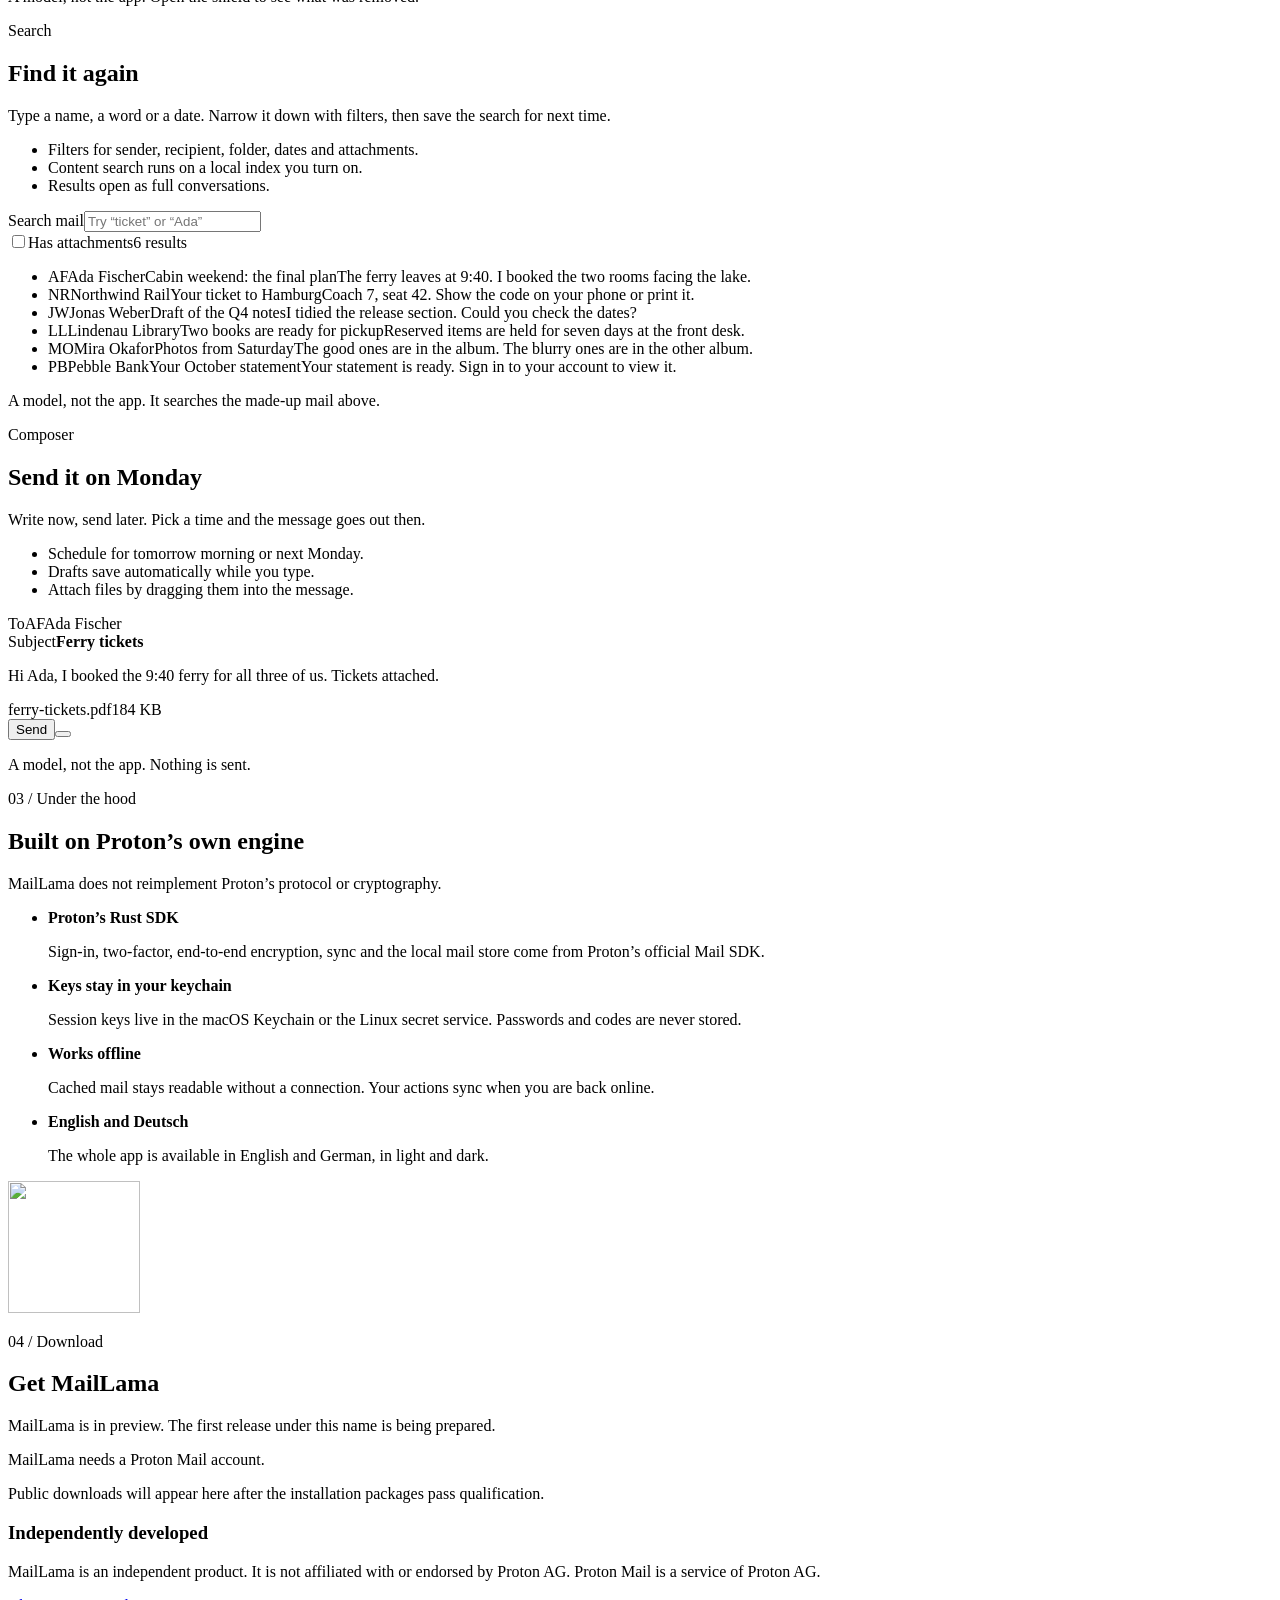
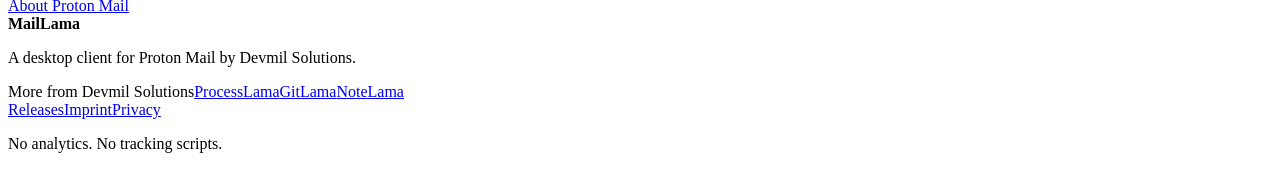
==== commit 0d884178: "Sync MailLama website from f730e93d6278cf49122605d006ed621ab1ff85bb" ====
--- a/webfront/index.html
+++ b/webfront/index.html
@@ -21,10 +21,13 @@
 <meta name="twitter:image" content="https://devmil.de/maillama/assets/feature-graphic.png">
 <link rel="icon" href="/maillama/assets/lama/tile-crossproton-small.svg" type="image/svg+xml">
 <link rel="icon" href="/maillama/assets/favicon.png" type="image/png">
-<link rel="stylesheet" href="/maillama/style.6cc1d07f967f.css">
+<link rel="stylesheet" href="/maillama/style.130ef3584be9.css">
+<link rel="stylesheet" href="/maillama/assets/lama/lama-antics.926d01e9bae2.css">
 <link rel="manifest" href="/maillama/site.webmanifest">
+<script>try{if(!localStorage.getItem("preferred-language")&&(navigator.language||"").toLowerCase().startsWith("de"))location.replace("/maillama/de/"+location.hash)}catch(e){}</script>
 <script>document.documentElement.classList.add("js")</script>
-<script src="/maillama/site.1dc289133462.js" defer></script>
+<script src="/maillama/assets/lama/lama-antics.fd9d7d8235fa.js" defer></script>
+<script src="/maillama/site.c3b73fc32295.js" defer></script>
 <script type="application/ld+json">{"@context": "https://schema.org", "@type": "SoftwareApplication", "name": "MailLama", "url": "https://devmil.de/maillama/", "description": "MailLama is an independent desktop client for Proton Mail on macOS and Linux, by Devmil Solutions.", "applicationCategory": "CommunicationApplication", "operatingSystem": "macOS, Linux", "inLanguage": "en", "author": {"@type": "Organization", "name": "Devmil Solutions"}}</script>
 </head>
 <body class="">
@@ -32,7 +35,7 @@
 <header class="site-header">
 <a class="brand" href="https://devmil.de/maillama/" aria-label="MailLama home"><img src="/maillama/assets/lama/tile-crossproton.svg" width="30" height="30" alt="">MailLama</a>
 <nav class="site-nav" aria-label="Primary"><a href="https://devmil.de/maillama/#features">Features</a><a href="https://devmil.de/maillama/#privacy">Privacy</a><a href="https://devmil.de/maillama/#download">Download</a><a href="https://devmil.de/maillama/releases.html">Releases</a></nav>
-<div class="header-end"><a class="header-status" href="https://devmil.de/maillama/#download">Preview</a><a class="lang" href="https://devmil.de/maillama/de/" hreflang="de" lang="de">Deutsch</a></div>
+<div class="header-end"><a class="header-status" href="https://devmil.de/maillama/#download">Preview</a><nav class="lang-switch" aria-label="Language"><a href="https://devmil.de/maillama/" hreflang="en" lang="en" data-lang-choice="en" aria-current="page" aria-label="English">EN</a><a href="https://devmil.de/maillama/de/" hreflang="de" lang="de" data-lang-choice="de" aria-label="Deutsch">DE</a></nav></div>
 </header>
 <main id="main">
 <section class="hero" aria-labelledby="hero-title"><div class="stage">
@@ -136,7 +139,7 @@
 <footer class="site-footer">
 <div class="footer-brand"><span class="signature" aria-hidden="true"></span><div><strong>MailLama</strong><p>A desktop client for Proton Mail by Devmil Solutions.</p></div></div>
 <nav class="footer-family" aria-label="More from Devmil Solutions"><span>More from Devmil Solutions</span><a href="https://devmil.de/processlama/">ProcessLama</a><a href="https://devmil.de/gitlama/">GitLama</a><a href="https://devmil.de/notelama/">NoteLama</a></nav>
-<nav class="footer-legal" aria-label="Legal"><a href="https://devmil.de/maillama/releases.html">Releases</a><a href="https://devmil.de/maillama/privacy.html">Privacy</a><a href="https://devmil.de/imprint/">Contact and legal notice</a></nav>
+<nav class="footer-legal" aria-label="Legal"><a href="https://devmil.de/maillama/releases.html">Releases</a><a href="https://devmil.de/maillama/imprint.html">Imprint</a><a href="https://devmil.de/maillama/privacy.html">Privacy</a></nav>
 <p class="footer-note">No analytics. No tracking scripts.</p>
 </footer>
 </body>
